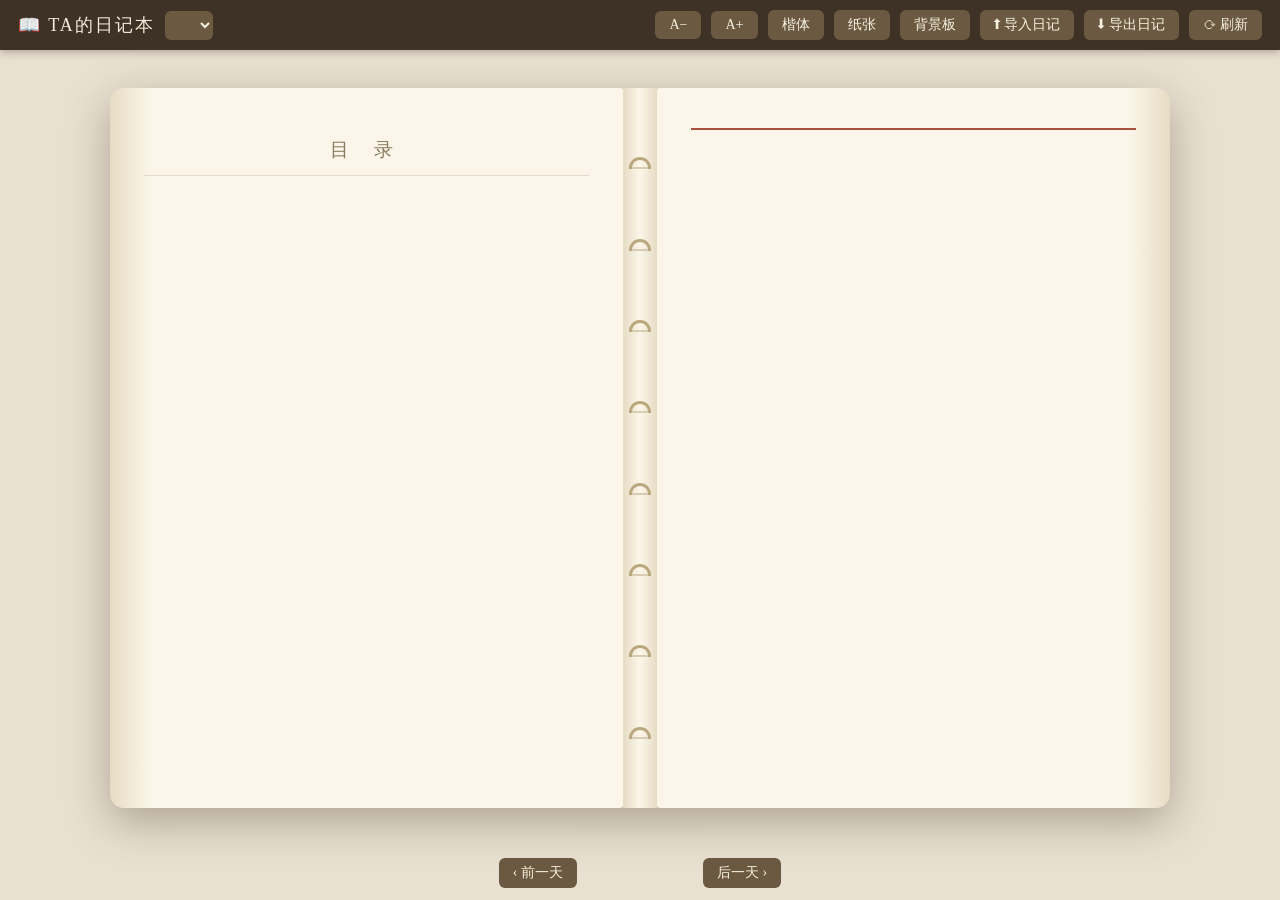
==== views/diary-book/index.html @ 208a0b20 "release: v0.5.0（代码解耦重构 + 每天定时自动写完整日记）" ====
<!doctype html>
<html lang="zh-CN">
  <head>
    <meta charset="utf-8" />
    <meta name="viewport" content="width=device-width, initial-scale=1" />
    <title>记忆日记 · 日记本</title>
    <link rel="stylesheet" href="./style.css" />
  </head>
  <body>
    <header id="topbar">
      <div class="brand" id="brand">📖 TA的日记本</div>
      <select id="userSelect" class="ctl" title="选择用户"></select>
      <div class="spacer"></div>
      <button id="btnFontSmaller" class="ctl" title="减小字号">A−</button>
      <button id="btnFontLarger" class="ctl" title="增大字号">A+</button>
      <button id="btnFontFamily" class="ctl" title="切换字体">楷体</button>
      <div class="paper-ctl">
        <button id="btnPaper" class="ctl" title="更换书页纸纹">纸张</button>
        <div id="paperMenu" class="paper-menu" hidden>
          <button data-kind="paper" data-paper="default" class="paper-item">默认纸纹</button>
          <button data-kind="paper" data-paper="upload" class="paper-item">上传图片…</button>
          <button data-kind="paper" data-paper="custom" class="paper-item" id="paperUseCustom" disabled>使用自定义图片</button>
        </div>
      </div>
      <div class="paper-ctl">
        <button id="btnBackdrop" class="ctl" title="更换背景板">背景板</button>
        <div id="backdropMenu" class="paper-menu" hidden>
          <button data-kind="backdrop" data-paper="default" class="paper-item">默认背景板</button>
          <button data-kind="backdrop" data-paper="upload" class="paper-item">上传图片…</button>
          <button data-kind="backdrop" data-paper="custom" class="paper-item" id="backdropUseCustom" disabled>使用自定义图片</button>
        </div>
      </div>
      <button id="btnImport" class="ctl">⬆ 导入日记</button>
      <div class="paper-ctl">
        <button id="btnExport" class="ctl">⬇ 导出日记</button>
        <div id="exportMenu" class="paper-menu" hidden>
          <button data-export="browser" class="paper-item">下载到浏览器</button>
          <button data-export="local" class="paper-item">存到本机并打开位置</button>
        </div>
      </div>
      <button id="btnRefresh" class="ctl">⟳ 刷新</button>
    </header>

    <main id="stage">
      <div id="empty" class="empty" hidden>
        <div class="empty-icon">📖</div>
        <p id="emptyText">还没有人写过日记</p>
      </div>

      <div id="book" class="book" hidden>
        <div class="page page-left">
          <div class="page-inner">
            <h3 class="index-title">目 录</h3>
            <div id="ownerHint" class="owner-hint" hidden></div>
            <ul id="dayList" class="day-list"></ul>
          </div>
        </div>

        <div class="spine" aria-hidden="true">
          <span class="ring"></span><span class="ring"></span><span class="ring"></span>
          <span class="ring"></span><span class="ring"></span><span class="ring"></span>
          <span class="ring"></span><span class="ring"></span>
        </div>

        <div class="page page-right" id="pageRight">
          <div class="page-inner" id="pageInner">
            <div id="diaryHeader" class="diary-header"></div>
            <div id="diaryBody" class="diary-body"></div>
          </div>
        </div>
      </div>
    </main>

    <footer id="navbar">
      <button id="btnPrev" class="ctl">‹ 前一天</button>
      <span id="pageInfo"></span>
      <button id="btnNext" class="ctl">后一天 ›</button>
    </footer>

    <input type="file" id="fileInput" accept=".zip,application/zip" hidden />
    <input type="file" id="paperInput" accept="image/png,image/jpeg,image/webp" hidden />
    <input type="file" id="backdropInput" accept="image/png,image/jpeg,image/webp" hidden />
    <div id="toast" class="toast" hidden></div>

    <script type="module" src="./app.js"></script>
  </body>
</html>
---- views/diary-book/style.css ----
/* 活页日记本 · 记忆日记插件可视化视图 */
/* 主题变量：bridge SDK 会维护 <html data-theme="light|dark"> */
:root {
  --bg: #e8e0d0;
  --topbar: #3d3225;
  --topbar-text: #f3ead8;
  --paper: #fbf6e9;
  --paper-edge: #e6dcc4;
  --ink: #4a3f2f;
  --ink-soft: #8a7a5f;
  --accent: #a8523f;
  --line: rgba(122, 100, 63, 0.18);
  --ring: #b9a77e;
  --ring-hole: #d8cdb2;
  --shadow: rgba(61, 50, 37, 0.35);
  --btn: #6b5a41;
  --btn-text: #f8f2e3;
}

[data-theme="dark"] {
  --bg: #201c17;
  --topbar: #161310;
  --topbar-text: #e3d9c4;
  --paper: #2e2a23;
  --paper-edge: #241f19;
  --ink: #ddd2ba;
  --ink-soft: #9c8f74;
  --accent: #cf7a63;
  --line: rgba(221, 210, 186, 0.14);
  --ring: #6f6350;
  --ring-hole: #17140f;
  --shadow: rgba(0, 0, 0, 0.6);
  --btn: #55483a;
  --btn-text: #e8dfc9;
}

* { box-sizing: border-box; }

/* 界面偏好（A+/A- 与字体按钮通过 JS 改这两个变量） */
:root {
  --d-font-size: 16px;
  --d-font-family: "STKaiti", "KaiTi", "楷体", "Noto Serif SC", serif;
}

body {
  margin: 0;
  height: 100vh;
  display: flex;
  flex-direction: column;
  font-family: var(--d-font-family);
  background: var(--bg);
  color: var(--ink);
  overflow: hidden;
}

/* ---------- 顶栏 ---------- */
#topbar {
  display: flex;
  align-items: center;
  gap: 10px;
  padding: 10px 18px;
  background: var(--topbar);
  color: var(--topbar-text);
  box-shadow: 0 2px 8px var(--shadow);
  z-index: 10;
}
.brand { font-size: 18px; letter-spacing: 2px; }
.spacer { flex: 1; }

.ctl {
  font-family: inherit;
  font-size: 14px;
  padding: 6px 14px;
  border: none;
  border-radius: 6px;
  background: var(--btn);
  color: var(--btn-text);
  cursor: pointer;
  transition: transform 0.12s ease, opacity 0.12s ease;
}
.ctl:hover { transform: translateY(-1px); opacity: 0.92; }
.ctl:disabled { opacity: 0.4; cursor: default; transform: none; }

select.ctl { max-width: 220px; }

/* ---------- 舞台与书 ---------- */
#stage {
  flex: 1;
  display: flex;
  align-items: center;
  justify-content: center;
  padding: 22px;
  min-height: 0;
}

.book {
  display: flex;
  width: min(1060px, 96%);
  height: 100%;
  max-height: 720px;
  filter: drop-shadow(0 14px 22px var(--shadow));
}

.page {
  flex: 1;
  min-width: 0;
  background: var(--paper);
  position: relative;
  overflow: hidden;
}
.page-left {
  border-radius: 14px 3px 3px 14px;
  background:
    linear-gradient(to right, var(--paper-edge), transparent 8%),
    var(--paper);
}
.page-right {
  border-radius: 3px 14px 14px 3px;
  background:
    linear-gradient(to left, var(--paper-edge), transparent 8%),
    var(--paper);
}

.page-inner {
  position: absolute;
  inset: 0;
  padding: 30px 34px;
  overflow-y: auto;
}

/* 翻页动画：右页整体绕左缘掀起 */
.page-right { transform-origin: left center; }
.page-right.turn {
  animation: pageTurn 0.45s ease;
}
@keyframes pageTurn {
  0%   { transform: perspective(1600px) rotateY(0deg); }
  45%  { transform: perspective(1600px) rotateY(-72deg); opacity: 0.55; }
  100% { transform: perspective(1600px) rotateY(0deg); opacity: 1; }
}

/* ---------- 活页环 ---------- */
.spine {
  width: 34px;
  flex: none;
  display: flex;
  flex-direction: column;
  justify-content: space-evenly;
  align-items: center;
  background: linear-gradient(to right, var(--paper-edge), var(--paper), var(--paper-edge));
  z-index: 2;
}
.ring {
  width: 22px;
  height: 12px;
  border: 3px solid var(--ring);
  border-bottom: none;
  border-radius: 11px 11px 0 0;
  background: transparent;
  box-shadow: inset 0 -2px 0 var(--ring-hole);
}

/* ---------- 目录页 ---------- */
.index-title {
  text-align: center;
  letter-spacing: 10px;
  color: var(--ink-soft);
  font-weight: normal;
  border-bottom: 1px solid var(--line);
  padding-bottom: 12px;
}
.owner-hint {
  font-size: 13px;
  color: var(--accent);
  text-align: center;
  margin: 8px 0;
}
.day-list {
  list-style: none;
  margin: 0;
  padding: 0;
}
.day-list li {
  padding: 10px 14px;
  border-bottom: 1px dashed var(--line);
  cursor: pointer;
  display: flex;
  justify-content: space-between;
  border-radius: 6px;
  transition: background 0.12s ease;
  font-size: calc(var(--d-font-size) - 2px);
}
.day-list li:hover { background: var(--line); }
.day-list li.active {
  background: var(--line);
  color: var(--accent);
  font-weight: bold;
}
.day-list .idx { color: var(--ink-soft); font-size: 12px; align-self: center; }

/* ---------- 日记页 ---------- */
.diary-header {
  font-size: 20px;
  letter-spacing: 3px;
  color: var(--accent);
  border-bottom: 2px solid var(--accent);
  padding-bottom: 10px;
  margin-bottom: 18px;
  display: flex;
  justify-content: space-between;
  align-items: baseline;
}
.diary-header .stamp { font-size: 12px; color: var(--ink-soft); letter-spacing: 1px; }

.diary-body {
  font-size: var(--d-font-size);
  line-height: calc(var(--d-font-size) * 2);
  white-space: pre-wrap;
  word-break: break-word;
  background: repeating-linear-gradient(
    to bottom,
    transparent 0,
    transparent calc(var(--d-font-size) * 2 - 1px),
    var(--line) calc(var(--d-font-size) * 2 - 1px),
    var(--line) calc(var(--d-font-size) * 2)
  );
}
.diary-body .seg-header {
  color: var(--ink-soft);
  font-size: 13px;
  letter-spacing: 2px;
}
.diary-body .tampered {
  color: var(--accent);
}

/* ---------- 底栏 ---------- */
#navbar {
  display: flex;
  align-items: center;
  justify-content: center;
  gap: 18px;
  padding: 12px;
}
#pageInfo { color: var(--ink-soft); font-size: 14px; min-width: 90px; text-align: center; }

/* ---------- 空状态 / 提示 ---------- */
.empty {
  text-align: center;
  color: var(--ink-soft);
  font-size: 17px;
}
.empty-icon { font-size: 56px; margin-bottom: 12px; }

.toast {
  position: fixed;
  left: 50%;
  bottom: 64px;
  transform: translateX(-50%);
  background: var(--topbar);
  color: var(--topbar-text);
  padding: 10px 22px;
  border-radius: 8px;
  box-shadow: 0 6px 18px var(--shadow);
  font-size: 14px;
  z-index: 99;
  max-width: 80%;
}

/* ---------- 纸张菜单 ---------- */
.paper-ctl { position: relative; }
.paper-menu {
  position: absolute;
  top: calc(100% + 6px);
  right: 0;
  min-width: 150px;
  background: var(--paper);
  border-radius: 8px;
  box-shadow: 0 8px 24px var(--shadow);
  padding: 6px;
  z-index: 50;
  display: flex;
  flex-direction: column;
  gap: 2px;
}
/* display:flex 会顶掉 hidden 属性的默认样式，必须显式补上 */
.paper-menu[hidden] { display: none; }
.paper-item {
  font-family: inherit;
  font-size: 14px;
  text-align: left;
  padding: 8px 12px;
  border: none;
  border-radius: 6px;
  background: transparent;
  color: var(--ink);
  cursor: pointer;
}
.paper-item:hover:not(:disabled) { background: var(--line); }
.paper-item:disabled { opacity: 0.45; cursor: default; }
.paper-item.active { color: var(--accent); font-weight: bold; }

/* ---------- 自定义纸张 ---------- */
/* JS 设置 --d-paper-image（data URL）并给 book 加 custom-paper 类 */
.book.custom-paper .page-left {
  background:
    linear-gradient(var(--paper-wash), var(--paper-wash)),
    var(--d-paper-image) center / cover no-repeat;
}
.book.custom-paper .page-right {
  background:
    linear-gradient(var(--paper-wash), var(--paper-wash)),
    var(--d-paper-image) center / cover no-repeat;
}
:root { --paper-wash: rgba(251, 246, 233, 0.82); }
[data-theme="dark"] { --paper-wash: rgba(46, 42, 35, 0.86); }

/* ---------- 自定义背景板（书本背后的整张底衬） ---------- */
/* JS 设置 --d-backdrop-image（data URL）并给 body 加 custom-backdrop 类 */
body.custom-backdrop {
  background: var(--d-backdrop-image) center / cover no-repeat fixed;
}

/* ---------- 窄屏：单页模式 ---------- */
@media (max-width: 760px) {
  .page-left { display: none; }
  .spine { display: none; }
  .page-right { border-radius: 14px; }
  .page-inner { padding: 22px; }
}
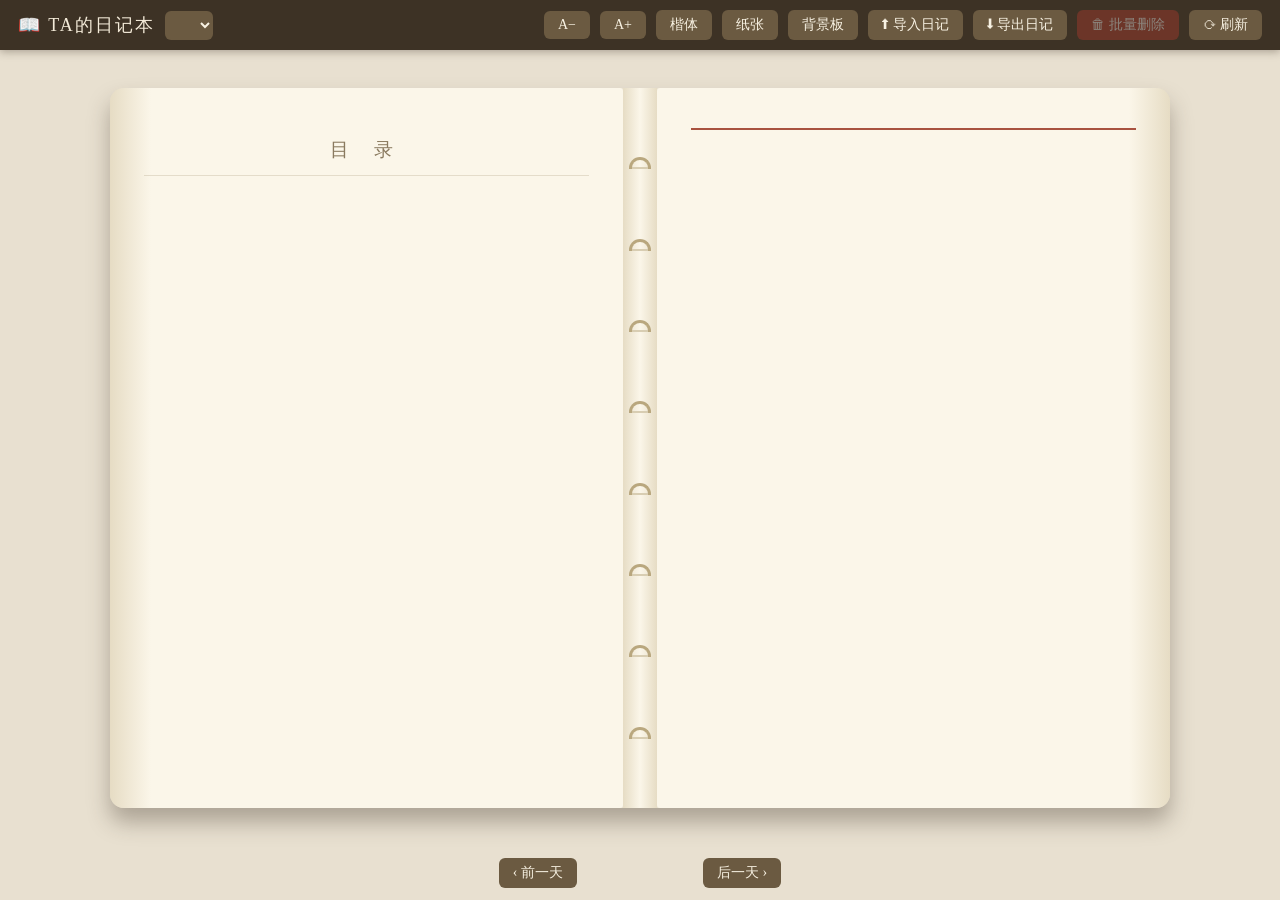
==== commit 16d32456: "v0.6.1: /reset 识别修复 + Web 批量删除 + 自动写完告知开关 - 修复 /reset 识别被其他插件追加文本污染（strip_trailing_decorations） - 新增" ====
--- a/views/diary-book/index.html
+++ b/views/diary-book/index.html
@@ -10,6 +10,7 @@
     <header id="topbar">
       <div class="brand" id="brand">📖 TA的日记本</div>
       <select id="userSelect" class="ctl" title="选择用户"></select>
+      <button id="btnLock" class="ctl" title="给这份日记输入查看密码" hidden>🔒 密码</button>
       <div class="spacer"></div>
       <button id="btnFontSmaller" class="ctl" title="减小字号">A−</button>
       <button id="btnFontLarger" class="ctl" title="增大字号">A+</button>
@@ -36,8 +37,11 @@
         <div id="exportMenu" class="paper-menu" hidden>
           <button data-export="browser" class="paper-item">下载到浏览器</button>
           <button data-export="local" class="paper-item">存到本机并打开位置</button>
+          <button data-export="backup_all" class="paper-item">备份全部日记（管理员）</button>
+          <button data-export="backup_all_local" class="paper-item">备份全部日记并打开位置（管理员）</button>
         </div>
       </div>
+      <button id="btnBatchDelete" class="ctl danger" title="删除目录里勾选的日期（不可恢复，建议先导出备份）" disabled>🗑 批量删除</button>
       <button id="btnRefresh" class="ctl">⟳ 刷新</button>
     </header>
 
@@ -80,6 +84,33 @@
     <input type="file" id="fileInput" accept=".zip,application/zip" hidden />
     <input type="file" id="paperInput" accept="image/png,image/jpeg,image/webp" hidden />
     <input type="file" id="backdropInput" accept="image/png,image/jpeg,image/webp" hidden />
+
+    <!--
+      页面内对话框（查看密码 / 主人 QQ / 批量删除确认）。
+      插件视图跑在 sandbox="allow-scripts allow-forms allow-downloads" 的 iframe 里，
+      没有 allow-modals，window.prompt()/confirm()/alert() 会被浏览器直接忽略并返回 null，
+      所以这里必须用页面内对话框，不能依赖原生 prompt / confirm。
+    -->
+    <div id="dialogMask" class="dialog-mask" hidden>
+      <div class="dialog" role="dialog" aria-modal="true" aria-labelledby="dialogTitle">
+        <div id="dialogTitle" class="dialog-title">输入查看密码</div>
+        <div id="dialogMsg" class="dialog-msg"></div>
+        <div id="dialogWarning" class="dialog-warning" hidden></div>
+        <input
+          id="dialogInput"
+          class="dialog-input"
+          type="password"
+          autocomplete="off"
+          spellcheck="false"
+        />
+        <div id="dialogError" class="dialog-error" hidden></div>
+        <div class="dialog-actions">
+          <button id="dialogCancel" class="ctl dialog-btn-ghost" type="button">取消</button>
+          <button id="dialogOk" class="ctl" type="button">确定</button>
+        </div>
+      </div>
+    </div>
+
     <div id="toast" class="toast" hidden></div>
 
     <script type="module" src="./app.js"></script>
--- a/views/diary-book/style.css
+++ b/views/diary-book/style.css
@@ -15,6 +15,11 @@
   --shadow: rgba(61, 50, 37, 0.35);
   --btn: #6b5a41;
   --btn-text: #f8f2e3;
+  --badge-bg: rgba(168, 82, 63, 0.12);
+  --badge-bg-strong: rgba(168, 82, 63, 0.26);
+  /* 危险操作（批量删除不可恢复）用独立的红，不跟正面强调色 --accent 混用 */
+  --danger: #b23b2e;
+  --danger-hover: #982f24;
 }
 
 [data-theme="dark"] {
@@ -32,6 +37,10 @@
   --shadow: rgba(0, 0, 0, 0.6);
   --btn: #55483a;
   --btn-text: #e8dfc9;
+  --badge-bg: rgba(207, 122, 99, 0.18);
+  --badge-bg-strong: rgba(207, 122, 99, 0.34);
+  --danger: #c8574a;
+  --danger-hover: #d96a58;
 }
 
 * { box-sizing: border-box; }
@@ -57,6 +66,8 @@
 #topbar {
   display: flex;
   align-items: center;
+  /* 按钮变多（v0.6.1 批量删除）：窄面板下允许换行，避免右侧按钮被裁掉 */
+  flex-wrap: wrap;
   gap: 10px;
   padding: 10px 18px;
   background: var(--topbar);
@@ -81,6 +92,10 @@
 .ctl:hover { transform: translateY(-1px); opacity: 0.92; }
 .ctl:disabled { opacity: 0.4; cursor: default; transform: none; }
 
+/* 危险操作（批量删除）：顶栏按钮与确认框的「确认删除」共用，红色系 */
+.ctl.danger { background: var(--danger); color: #fff; }
+.ctl.danger:hover:not(:disabled) { background: var(--danger-hover); opacity: 1; }
+
 select.ctl { max-width: 220px; }
 
 /* ---------- 舞台与书 ---------- */
@@ -93,12 +108,17 @@
   min-height: 0;
 }
 
+/* 书本投影用 box-shadow 而不是 filter: drop-shadow：filter 会让 .book 成为
+ * fixed 定位的包含块，批注卡片（position: fixed，见下方 .ann-card）就会被
+ * .page 的 overflow: hidden 裁掉。书本外缘四个圆角都是 14px，box-shadow
+ * 的形状与原来的 drop-shadow 一致。 */
 .book {
   display: flex;
   width: min(1060px, 96%);
   height: 100%;
   max-height: 720px;
-  filter: drop-shadow(0 14px 22px var(--shadow));
+  border-radius: 14px;
+  box-shadow: 0 14px 22px var(--shadow);
 }
 
 .page {
@@ -185,6 +205,7 @@
   border-bottom: 1px dashed var(--line);
   cursor: pointer;
   display: flex;
+  align-items: center;
   justify-content: space-between;
   border-radius: 6px;
   transition: background 0.12s ease;
@@ -197,6 +218,21 @@
   font-weight: bold;
 }
 .day-list .idx { color: var(--ink-soft); font-size: 12px; align-self: center; }
+
+/* 批量删除：目录每项前的复选框。点它只切换选中、不翻页（app.js 里拦了
+ * click 冒泡），选中态用 li.selected 标出，与当前阅读页的 li.active 区分。 */
+.day-list li > span:first-of-type { flex: 1; }
+.day-check {
+  flex: none;
+  width: 15px;
+  height: 15px;
+  margin: 0 8px 0 0;
+  cursor: pointer;
+  accent-color: var(--accent);
+}
+.day-check:disabled { cursor: default; }
+.day-list li.selected { background: var(--badge-bg); }
+.day-list li.selected:hover { background: var(--badge-bg-strong); }
 
 /* ---------- 日记页 ---------- */
 .diary-header {
@@ -234,6 +270,206 @@
   color: var(--accent);
 }
 
+/* ---------- 日记插图（v0.6） ----------
+ * app.js 先把 `![alt](images/name)` 渲染成 figure.diary-img 占位，取回 base64 后
+ * 换成 data URL，再按图片自然宽高打 landscape / portrait / square 之一。
+ * 尺寸规范（设计 7.3）：横图通栏、竖图约 70% 宽居中、方图居中，圆角 + 上下留白。 */
+.diary-body figure.diary-img {
+  display: block;
+  margin: 16px auto;
+  max-width: 100%;
+  text-align: center;
+  white-space: normal;
+  line-height: 1.5;
+}
+.diary-img img {
+  display: block;
+  max-width: 100%;
+  height: auto;
+  margin: 0 auto;
+  border-radius: 8px;
+  box-shadow: 0 2px 10px rgba(61, 50, 37, 0.18);
+}
+.diary-img.landscape img { max-width: 100%; }
+.diary-img.portrait img { max-width: 70%; }
+.diary-img.square img { max-width: 80%; }
+
+/* 加载中 / 图还没画好：只显示文字占位，不显示空 img 的破图图标 */
+.diary-img.pending img,
+.diary-img.img-generating img { display: none; }
+.diary-img.pending::after {
+  content: "插图加载中…";
+  display: block;
+  padding: 14px 16px;
+  border: 1px dashed var(--line);
+  border-radius: 10px;
+  color: var(--ink-soft);
+  font-size: 13px;
+  letter-spacing: 1px;
+}
+.diary-img.img-generating::after { content: "插图还在画…"; }
+
+/* 缺图（优雅降级）与篡改（入侵警告）两种占位 */
+.diary-img.img-missing,
+.diary-img.img-tampered {
+  display: block;
+  padding: 14px 16px;
+  border: 1px dashed var(--line);
+  border-radius: 10px;
+  font-size: 13px;
+  color: var(--ink-soft);
+}
+.diary-img.img-tampered {
+  border-color: var(--accent);
+  color: var(--accent);
+  font-size: 14px;
+}
+.diary-img .img-warning,
+.diary-img .img-missing-text { white-space: normal; word-break: break-word; }
+
+/* ---------- 页边批注（v0.6） ----------
+ * 角标落在原文旁边（学术论文式上标）；.ann-mark 是锚点原文 + 角标 + 卡片的
+ * 包层，卡片是 position: fixed 的悬浮层（浮在活页本之上，坐标由 app.js 写入），
+ * 桌面靠 :hover 展开、触屏点按切换 .open。
+ * 锚点失配的批注不丢，收进 .ann-margin 页边区（静态排布）；验签失败用
+ * .ann-tampered 警告条。零批注时这些节点都不存在，视觉与 v0.5.5 一致。 */
+/* 角标：上标感的圆角小牌，普通数字 + 明确底色。
+ * 序号用普通数字（JS 的 annSupNumber），不再用 ⁰¹² 上标字符——上标字符本身
+ * 只有半个字高，再叠一层 <sup> 会小到看不清。 */
+.diary-body .ann-badge {
+  display: inline-block;
+  min-width: 1.5em;
+  margin-left: 2px;
+  padding: 0 5px;
+  vertical-align: 0.5em;
+  font-size: 0.85em;
+  font-weight: 700;
+  line-height: 1.5;
+  text-align: center;
+  letter-spacing: 0;
+  color: var(--accent);
+  background: var(--badge-bg);
+  border-radius: 999px;
+  cursor: pointer;
+  user-select: none;
+  -webkit-user-select: none;
+  -webkit-tap-highlight-color: transparent;
+}
+.diary-body .ann-mark.open .ann-badge { background: var(--badge-bg-strong); }
+/* 触屏没有可靠的 hover（点按会留下 sticky :hover）：悬停态只在桌面指针设备启用，
+ * 触屏统一走 JS 切换的 .open；键盘用 :focus-within。 */
+@media (hover: hover) and (pointer: fine) {
+  .diary-body .ann-badge:hover,
+  .diary-body .ann-mark:hover .ann-badge { background: var(--badge-bg-strong); }
+}
+.diary-body .ann-badge:focus-visible {
+  outline: 2px solid var(--accent);
+  outline-offset: 1px;
+}
+
+/* 批注卡片：固定定位的悬浮层，浮在活页本（书页 / 书脊 / 书页圆角）之上。
+ * 以前的卡片是 .page-inner 里的绝对定位子元素，长批注会被书页下缘 / 右缘裁掉
+ * （看起来像被活页本盖住一角）。position: fixed 的元素不会被中间层的
+ * overflow: hidden 裁切，前提是祖先里没有 filter / transform —— 所以 .book
+ * 的投影改成了 box-shadow。left / top / max-height 由 app.js 的
+ * positionAnnCard() 按角标位置与视口空间写入：放不下时翻到角标上方，
+ * 内容比可用空间还高时卡片内部滚动。 */
+.diary-body .ann-card {
+  display: none;
+  position: fixed;
+  top: 0;
+  left: 0;
+  z-index: 60;
+  width: min(280px, 72vw);
+  max-width: 72vw;
+  max-height: 70vh;
+  overflow-y: auto;
+  overscroll-behavior: contain;
+  padding: 10px 12px;
+  border: 1px solid var(--line);
+  border-left: 3px solid var(--accent);
+  border-radius: 8px;
+  background: var(--paper);
+  color: var(--ink);
+  box-shadow: 0 10px 26px var(--shadow);
+  font-size: 14px;
+  line-height: 1.65;
+  letter-spacing: 0;
+  text-align: left;
+  white-space: normal;
+  word-break: break-word;
+  cursor: auto;
+}
+.diary-body .ann-mark.open .ann-card,
+.diary-body .ann-mark:focus-within .ann-card { display: block; }
+@media (hover: hover) and (pointer: fine) {
+  .diary-body .ann-mark:hover .ann-card { display: block; }
+}
+
+.diary-body .ann-note { display: block; }
+.diary-body .ann-reply {
+  display: block;
+  margin-top: 8px;
+  padding-top: 8px;
+  border-top: 1px dashed var(--line);
+}
+.diary-body .ann-reply-title {
+  display: block;
+  font-size: 13px;
+  letter-spacing: 1px;
+  color: var(--accent);
+}
+.diary-body .ann-summary { display: block; margin-top: 4px; }
+.diary-body .ann-spec {
+  display: block;
+  margin-top: 4px;
+  font-size: 12px;
+  color: var(--ink-soft);
+}
+
+/* 锚点失配兜底：当天日记底部的页边区，静态排布、条间留白。
+ * 一期不加"批注内容"字样标题，只用一条细分割线与正文区分。 */
+.diary-body .ann-margin {
+  display: block;
+  margin-top: 22px;
+  padding-top: 12px;
+  border-top: 1px dashed var(--line);
+  white-space: normal;
+}
+.diary-body .ann-margin-card {
+  display: block;
+  margin: 0 0 10px;
+  padding: 9px 12px;
+  border: 1px solid var(--line);
+  border-left: 3px solid var(--ring);
+  border-radius: 8px;
+  background: var(--bg);
+  font-size: 14px;
+  line-height: 1.65;
+  letter-spacing: 0;
+  text-align: left;
+  word-break: break-word;
+}
+.diary-body .ann-margin-anchor {
+  margin-bottom: 5px;
+  font-size: 12px;
+  color: var(--ink-soft);
+}
+
+/* 批注验签失败：与插图 .img-tampered 同级的入侵警告 */
+.diary-body .ann-tampered {
+  display: block;
+  margin: 0 0 14px;
+  padding: 8px 12px;
+  border: 1px solid var(--accent);
+  border-radius: 8px;
+  background: var(--paper-edge);
+  color: var(--accent);
+  font-size: 13px;
+  line-height: 1.6;
+  white-space: normal;
+}
+
 /* ---------- 底栏 ---------- */
 #navbar {
   display: flex;
@@ -321,10 +557,106 @@
   background: var(--d-backdrop-image) center / cover no-repeat fixed;
 }
 
+/* ---------- 页面内输入对话框（密码 / 主人 QQ） ----------
+ * 插件视图 iframe 的 sandbox 没有 allow-modals，原生 prompt() 会被浏览器忽略，
+ * 所以密码输入必须由页面自己提供。 */
+.dialog-mask {
+  position: fixed;
+  inset: 0;
+  z-index: 120;
+  display: flex;
+  align-items: center;
+  justify-content: center;
+  padding: 20px;
+  background: rgba(20, 16, 11, 0.5);
+}
+.dialog-mask[hidden] { display: none; }
+.dialog {
+  width: min(430px, 100%);
+  padding: 20px 22px 16px;
+  border-radius: 12px;
+  background: var(--paper);
+  color: var(--ink);
+  box-shadow: 0 18px 48px var(--shadow);
+}
+.dialog-title {
+  margin: 0 0 10px;
+  font-size: 18px;
+  letter-spacing: 1px;
+  color: var(--accent);
+}
+.dialog-msg {
+  margin-bottom: 12px;
+  font-size: 14px;
+  line-height: 1.7;
+  color: var(--ink-soft);
+  white-space: pre-wrap;
+}
+.dialog-msg[hidden] { display: none; }
+/* 危险操作确认框的醒目警告（批量删除不可恢复）：单独一块红框，别混进灰色正文 */
+.dialog-warning {
+  margin-bottom: 12px;
+  padding: 9px 12px;
+  border: 1px solid var(--danger);
+  border-radius: 8px;
+  background: var(--badge-bg);
+  color: var(--danger);
+  font-size: 14px;
+  line-height: 1.7;
+  white-space: pre-wrap;
+}
+.dialog-warning[hidden] { display: none; }
+.dialog-input {
+  width: 100%;
+  padding: 9px 12px;
+  border: 1px solid var(--line);
+  border-radius: 8px;
+  background: var(--bg);
+  color: var(--ink);
+  font-family: inherit;
+  font-size: 15px;
+  outline: none;
+}
+.dialog-input:focus { border-color: var(--accent); }
+/* 确认型对话框用 hidden 属性隐藏输入框；显式补一条，防止别的 display 规则把它顶出来 */
+.dialog-input[hidden] { display: none; }
+.dialog-error {
+  min-height: 18px;
+  margin-top: 8px;
+  font-size: 13px;
+  color: var(--accent);
+}
+.dialog-error[hidden] { display: none; }
+.dialog-actions {
+  display: flex;
+  justify-content: flex-end;
+  gap: 10px;
+  margin-top: 4px;
+}
+.dialog-btn-ghost {
+  background: transparent;
+  color: var(--ink-soft);
+  border: 1px solid var(--line);
+}
+.ctl.unlocked {
+  background: var(--accent);
+  color: var(--btn-text);
+}
+
 /* ---------- 窄屏：单页模式 ---------- */
 @media (max-width: 760px) {
   .page-left { display: none; }
   .spine { display: none; }
   .page-right { border-radius: 14px; }
   .page-inner { padding: 22px; }
-}
+  /* 窄屏阅读栏变窄：竖图/方图适当放宽，避免缩得太小；仍受 100% 上限约束不撑破活页本 */
+  .diary-body figure.diary-img { margin: 12px auto; }
+  .diary-img.portrait img { max-width: 82%; }
+  .diary-img.square img { max-width: 92%; }
+  /* 批注卡片：窄屏收小；宽度上限 78vw，真正落位时 app.js 还会夹进视口 */
+  .diary-body .ann-card {
+    width: min(240px, 78vw);
+    max-width: 78vw;
+  }
+  .diary-body .ann-margin-card { padding: 8px 10px; }
+}
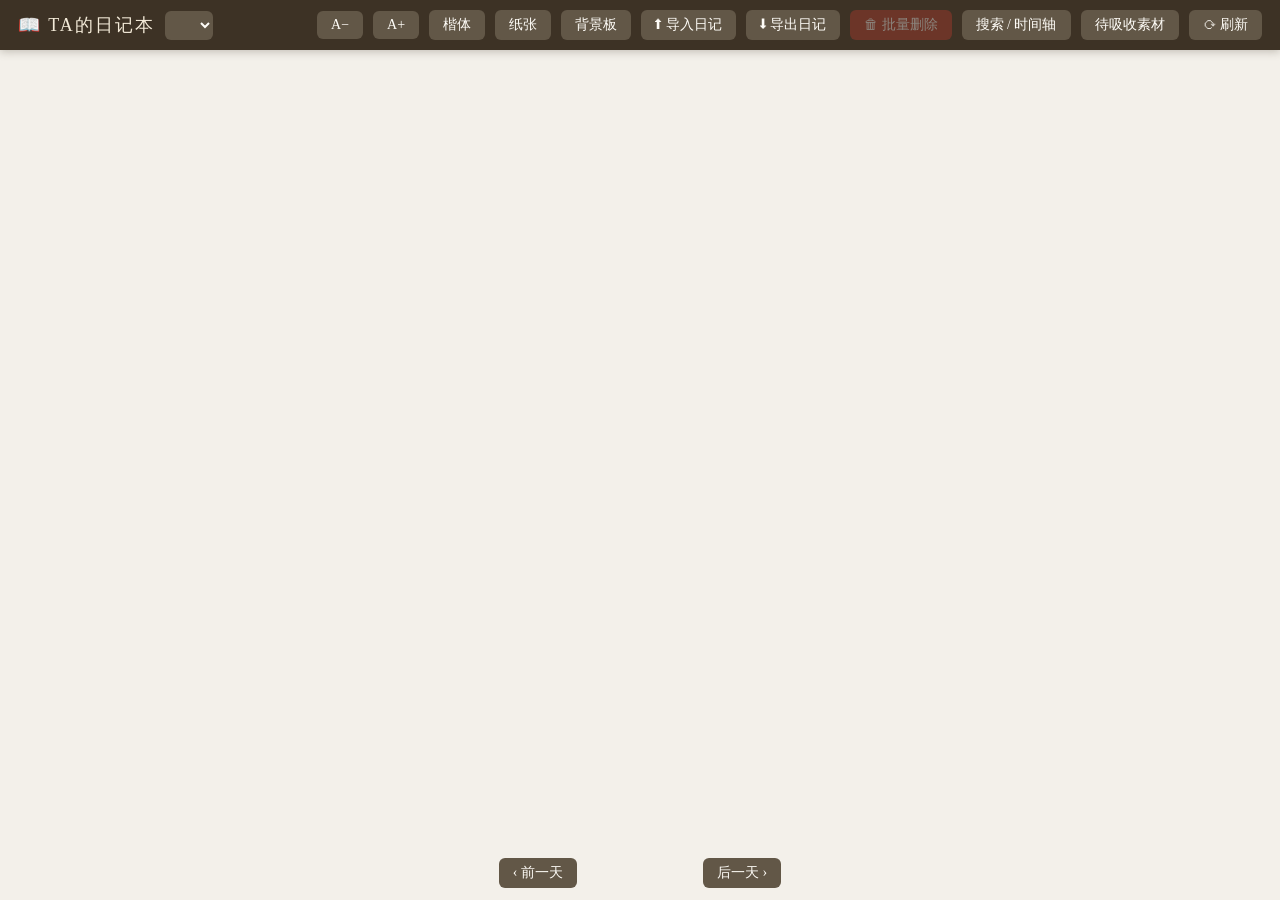
==== commit 07a05158: "feat: release v0.7.0" ====
--- a/views/diary-book/index.html
+++ b/views/diary-book/index.html
@@ -4,11 +4,13 @@
     <meta charset="utf-8" />
     <meta name="viewport" content="width=device-width, initial-scale=1" />
     <title>记忆日记 · 日记本</title>
-    <link rel="stylesheet" href="./style.css" />
+    <link rel="stylesheet" href="./style.css?v=0.7.0-evidence" />
   </head>
   <body>
     <header id="topbar">
       <div class="brand" id="brand">📖 TA的日记本</div>
+      <!-- v0.6.1-hotfix1：窄屏下目录左页收进抽屉，靠这个按钮开合（批量删除要先在这里勾选日期） -->
+      <button id="btnToc" class="ctl toc-toggle" title="打开目录：勾选日期后可批量删除" aria-expanded="false" aria-controls="pageLeft">☰ 目录</button>
       <select id="userSelect" class="ctl" title="选择用户"></select>
       <button id="btnLock" class="ctl" title="给这份日记输入查看密码" hidden>🔒 密码</button>
       <div class="spacer"></div>
@@ -21,6 +23,8 @@
           <button data-kind="paper" data-paper="default" class="paper-item">默认纸纹</button>
           <button data-kind="paper" data-paper="upload" class="paper-item">上传图片…</button>
           <button data-kind="paper" data-paper="custom" class="paper-item" id="paperUseCustom" disabled>使用自定义图片</button>
+          <button data-paper-theme="warm" class="paper-item theme-item" aria-pressed="true">暖白米纸（默认）</button>
+          <button data-paper-theme="classic" class="paper-item theme-item" aria-pressed="false">经典黄底</button>
         </div>
       </div>
       <div class="paper-ctl">
@@ -42,8 +46,39 @@
         </div>
       </div>
       <button id="btnBatchDelete" class="ctl danger" title="删除目录里勾选的日期（不可恢复，建议先导出备份）" disabled>🗑 批量删除</button>
+      <button id="btnSearch" class="ctl" aria-expanded="false" aria-controls="searchTools">搜索 / 时间轴</button>
+      <button id="btnMaterials" class="ctl" aria-expanded="false" aria-controls="materialTools">待吸收素材</button>
       <button id="btnRefresh" class="ctl">⟳ 刷新</button>
     </header>
+
+    <section id="toolsPanel" class="tools-panel" hidden>
+      <div id="searchTools">
+        <div class="tool-row">
+          <input id="searchQuery" type="search" placeholder="原文关键词，多个词为 AND" />
+          <input id="searchDay" type="date" title="按日期筛选" />
+          <select id="searchEvidenceType" title="证据类型">
+            <option value="user">用户相关（默认）</option>
+            <option value="self">AI 私人随笔</option>
+            <option value="mixed">混合段落</option>
+            <option value="external">外部素材</option>
+            <option value="unknown">未分级</option>
+            <option value="all">全部</option>
+          </select>
+          <select id="searchMode"><option value="">全部模式</option><option value="full">完整</option><option value="brief">简记</option><option value="life">随笔</option><option value="external">外部</option><option value="legacy">旧格式</option></select>
+          <select id="searchOrigin"><option value="">全部来源</option><option value="private">私聊</option><option value="group">群聊</option></select>
+          <select id="searchAnnotations"><option value="">批注不限</option><option value="true">有批注</option><option value="false">无批注</option></select>
+          <select id="searchImages"><option value="">插图不限</option><option value="true">有插图</option><option value="false">无插图</option></select>
+          <button id="btnRunSearch" class="ctl">查找证据</button>
+        </div>
+        <div id="searchStatus" class="tool-status"></div>
+        <div id="searchResults" class="tool-results"></div>
+        <button id="btnSearchMore" class="ctl" hidden>下一页</button>
+      </div>
+      <div id="materialTools" hidden>
+        <div class="tool-row"><select id="materialStatus"><option value="">全部状态</option><option value="pending">pending</option><option value="deferred">deferred</option><option value="absorbed">absorbed</option><option value="discarded">discarded</option><option value="expired">expired</option></select><button id="btnLoadMaterials" class="ctl">刷新素材</button></div>
+        <div id="materialResults" class="tool-results"></div>
+      </div>
+    </section>
 
     <main id="stage">
       <div id="empty" class="empty" hidden>
@@ -52,7 +87,7 @@
       </div>
 
       <div id="book" class="book" hidden>
-        <div class="page page-left">
+        <div class="page page-left" id="pageLeft">
           <div class="page-inner">
             <h3 class="index-title">目 录</h3>
             <div id="ownerHint" class="owner-hint" hidden></div>
@@ -113,6 +148,6 @@
 
     <div id="toast" class="toast" hidden></div>
 
-    <script type="module" src="./app.js"></script>
+    <script type="module" src="./app.js?v=0.7.0-evidence"></script>
   </body>
 </html>
--- a/views/diary-book/style.css
+++ b/views/diary-book/style.css
@@ -1,13 +1,35 @@
 /* 活页日记本 · 记忆日记插件可视化视图 */
 /* 主题变量：bridge SDK 会维护 <html data-theme="light|dark"> */
-:root {
-  --bg: #e8e0d0;
+:root,
+:root[data-paper-theme="warm"] {
+  --bg: #f3f0ea;
   --topbar: #3d3225;
   --topbar-text: #f3ead8;
+  --paper: #fffdf8;
+  --paper-edge: #e9e4da;
+  --ink: #403a33;
+  --ink-soft: #6f685e;
+  --accent: #925240;
+  --line: rgba(105, 91, 72, 0.18);
+  --ring: #aa9f8b;
+  --ring-hole: #ddd6c8;
+  --shadow: rgba(61, 50, 37, 0.25);
+  --btn: #625747;
+  --btn-text: #fffdf8;
+  --badge-bg: rgba(146, 82, 64, 0.12);
+  --badge-bg-strong: rgba(146, 82, 64, 0.24);
+  --paper-wash: rgba(255, 253, 248, 0.82);
+  /* 危险操作（批量删除不可恢复）用独立的红，不跟正面强调色 --accent 混用 */
+  --danger: #b23b2e;
+  --danger-hover: #982f24;
+}
+
+:root[data-paper-theme="classic"] {
+  --bg: #e8e0d0;
   --paper: #fbf6e9;
   --paper-edge: #e6dcc4;
   --ink: #4a3f2f;
-  --ink-soft: #8a7a5f;
+  --ink-soft: #74644b;
   --accent: #a8523f;
   --line: rgba(122, 100, 63, 0.18);
   --ring: #b9a77e;
@@ -17,20 +39,23 @@
   --btn-text: #f8f2e3;
   --badge-bg: rgba(168, 82, 63, 0.12);
   --badge-bg-strong: rgba(168, 82, 63, 0.26);
-  /* 危险操作（批量删除不可恢复）用独立的红，不跟正面强调色 --accent 混用 */
-  --danger: #b23b2e;
-  --danger-hover: #982f24;
+  --paper-wash: rgba(251, 246, 233, 0.82);
 }
 
 [data-theme="dark"] {
-  --bg: #201c17;
   --topbar: #161310;
   --topbar-text: #e3d9c4;
+  --danger: #c8574a;
+  --danger-hover: #d96a58;
+}
+
+:root[data-theme="dark"][data-paper-theme="warm"] {
+  --bg: #201c17;
   --paper: #2e2a23;
   --paper-edge: #241f19;
   --ink: #ddd2ba;
-  --ink-soft: #9c8f74;
-  --accent: #cf7a63;
+  --ink-soft: #b9ac90;
+  --accent: #e49a82;
   --line: rgba(221, 210, 186, 0.14);
   --ring: #6f6350;
   --ring-hole: #17140f;
@@ -39,8 +64,26 @@
   --btn-text: #e8dfc9;
   --badge-bg: rgba(207, 122, 99, 0.18);
   --badge-bg-strong: rgba(207, 122, 99, 0.34);
-  --danger: #c8574a;
-  --danger-hover: #d96a58;
+  --paper-wash: rgba(46, 42, 35, 0.86);
+}
+
+:root[data-theme="dark"][data-paper-theme="classic"] {
+  --bg: #251f16;
+  --topbar: #1d1710;
+  --paper: #3a2f1f;
+  --paper-edge: #2b2216;
+  --ink: #f0dfb8;
+  --ink-soft: #c7b68c;
+  --accent: #e9a06f;
+  --line: rgba(240, 223, 184, 0.16);
+  --ring: #827052;
+  --ring-hole: #1d170f;
+  --shadow: rgba(0, 0, 0, 0.65);
+  --btn: #645039;
+  --btn-text: #f0dfb8;
+  --badge-bg: rgba(233, 160, 111, 0.18);
+  --badge-bg-strong: rgba(233, 160, 111, 0.34);
+  --paper-wash: rgba(58, 47, 31, 0.86);
 }
 
 * { box-sizing: border-box; }
@@ -98,6 +141,9 @@
 
 select.ctl { max-width: 220px; }
 
+/* 目录抽屉开关：只在窄屏（目录收进抽屉）时显示，宽屏直接看左页 */
+.toc-toggle { display: none; }
+
 /* ---------- 舞台与书 ---------- */
 #stage {
   flex: 1;
@@ -120,6 +166,9 @@
   border-radius: 14px;
   box-shadow: 0 14px 22px var(--shadow);
 }
+/* display:flex 会顶掉 hidden 属性的默认样式（同 .paper-menu[hidden]）：
+ * 没有这条规则时，删光/空目录下 book.hidden=true 但书仍然可见。 */
+.book[hidden] { display: none; }
 
 .page {
   flex: 1;
@@ -326,6 +375,19 @@
 }
 .diary-img .img-warning,
 .diary-img .img-missing-text { white-space: normal; word-break: break-word; }
+
+/* 需要解锁才能看（P3-21）：图其实还在，只是当前没有查看权限（need_password /
+ * need_owner），不能跟「图片缺失」用同一种视觉，否则用户以为插图坏了。 */
+.diary-img.img-gated {
+  display: block;
+  padding: 14px 16px;
+  border: 1px dashed var(--line);
+  border-radius: 10px;
+  font-size: 13px;
+  color: var(--ink-soft);
+}
+.diary-img.img-gated img { display: none; }
+.diary-img.img-gated::after { content: "🔒 插图需要先解锁查看"; }
 
 /* ---------- 页边批注（v0.6） ----------
  * 角标落在原文旁边（学术论文式上标）；.ann-mark 是锚点原文 + 角标 + 卡片的
@@ -548,9 +610,6 @@
     linear-gradient(var(--paper-wash), var(--paper-wash)),
     var(--d-paper-image) center / cover no-repeat;
 }
-:root { --paper-wash: rgba(251, 246, 233, 0.82); }
-[data-theme="dark"] { --paper-wash: rgba(46, 42, 35, 0.86); }
-
 /* ---------- 自定义背景板（书本背后的整张底衬） ---------- */
 /* JS 设置 --d-backdrop-image（data URL）并给 body 加 custom-backdrop 类 */
 body.custom-backdrop {
@@ -645,7 +704,24 @@
 
 /* ---------- 窄屏：单页模式 ---------- */
 @media (max-width: 760px) {
-  .page-left { display: none; }
+  /* v0.6.1-hotfix1：目录左页不再直接隐藏，而是收成左侧抽屉——批量删除的
+   * 复选框在目录里，直接 display:none 会让手机端永远勾不了日期、删不了日记。
+   * 抽屉压在顶栏下面（z-index 比顶栏小），顶栏的「☰ 目录」按钮始终可点。 */
+  .toc-toggle { display: inline-flex; align-items: center; }
+  .page-left {
+    position: fixed;
+    top: 0;
+    left: 0;
+    bottom: 0;
+    width: min(300px, 82vw);
+    z-index: 5;
+    border-radius: 0 14px 14px 0;
+    box-shadow: 4px 0 18px var(--shadow);
+    transform: translateX(-106%);
+    transition: transform 0.22s ease;
+  }
+  .page-left.toc-open { transform: translateX(0); }
+  .page-left .page-inner { overflow-y: auto; height: 100%; }
   .spine { display: none; }
   .page-right { border-radius: 14px; }
   .page-inner { padding: 22px; }
@@ -660,3 +736,46 @@
   }
   .diary-body .ann-margin-card { padding: 8px 10px; }
 }
+
+/* 时间轴与待吸收素材 */
+.tools-panel {
+  margin: 12px 20px;
+  padding: 14px;
+  color: var(--ink);
+  background: var(--paper);
+  border: 1px solid var(--paper-edge);
+  border-radius: 10px;
+  max-height: 46vh;
+  overflow: auto;
+}
+.tools-panel[hidden],
+#searchTools[hidden],
+#materialTools[hidden] {
+  display: none;
+}
+.tool-row { display: flex; flex-wrap: wrap; gap: 8px; }
+.tool-row input, .tool-row select {
+  min-height: 34px;
+  color: var(--ink);
+  background: var(--bg);
+  border: 1px solid var(--line);
+  border-radius: 6px;
+  padding: 4px 8px;
+}
+#searchQuery { flex: 1 1 240px; }
+.tool-status { color: var(--ink-soft); margin: 10px 0; }
+.evidence-card { border-top: 1px solid var(--line); padding: 10px 2px; }
+.evidence-card p { white-space: pre-wrap; overflow-wrap: anywhere; }
+.evidence-card small { color: var(--ink-soft); overflow-wrap: anywhere; }
+.evidence-day { color: var(--accent); background: none; border: 0; padding: 0; cursor: pointer; }
+.evidence-mode { color: var(--ink-soft); font-size: 12px; margin-top: 4px; line-height: 1.8; }
+.evidence-badge {
+  display: inline-block;
+  padding: 0 7px;
+  color: var(--accent);
+  background: var(--paper);
+  border: 1px solid var(--accent);
+  border-radius: 999px;
+  font-weight: 600;
+}
+.evidence-explicit { margin-left: 6px; color: var(--accent); font-weight: 600; }
